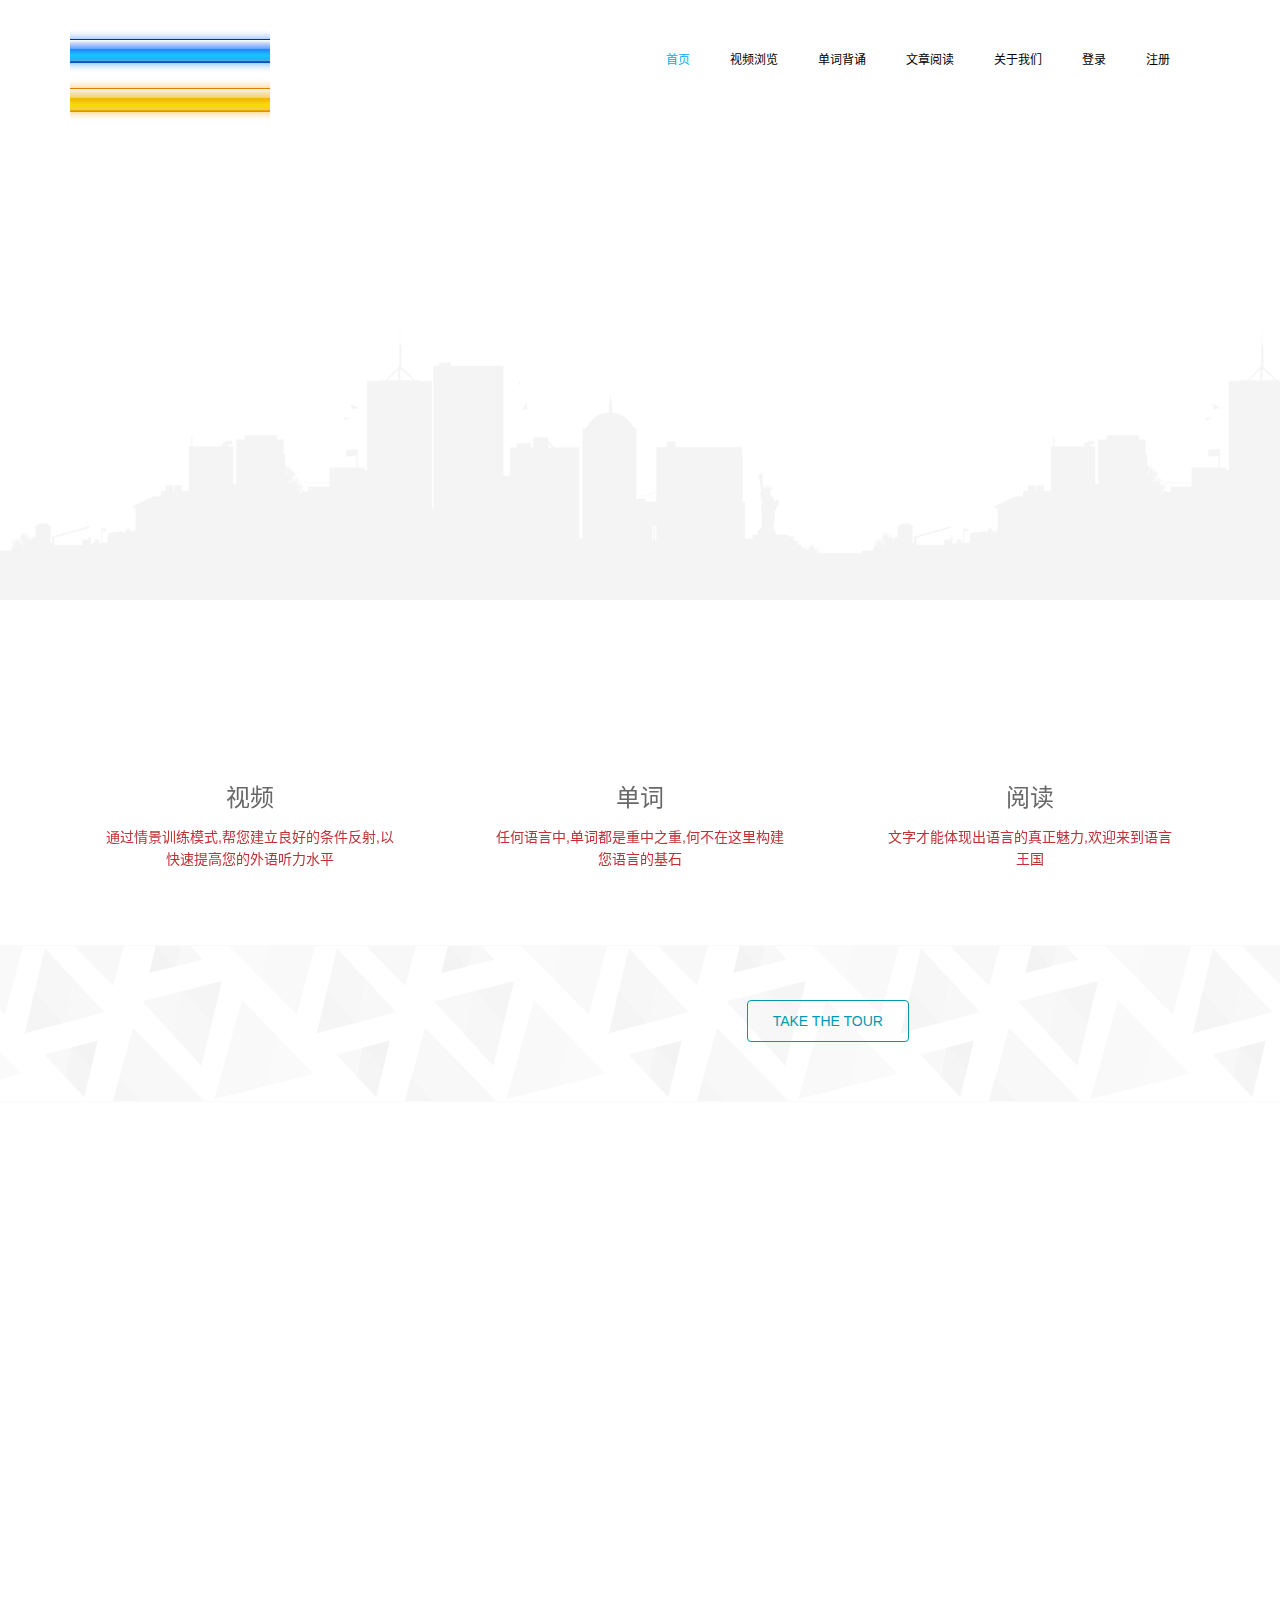
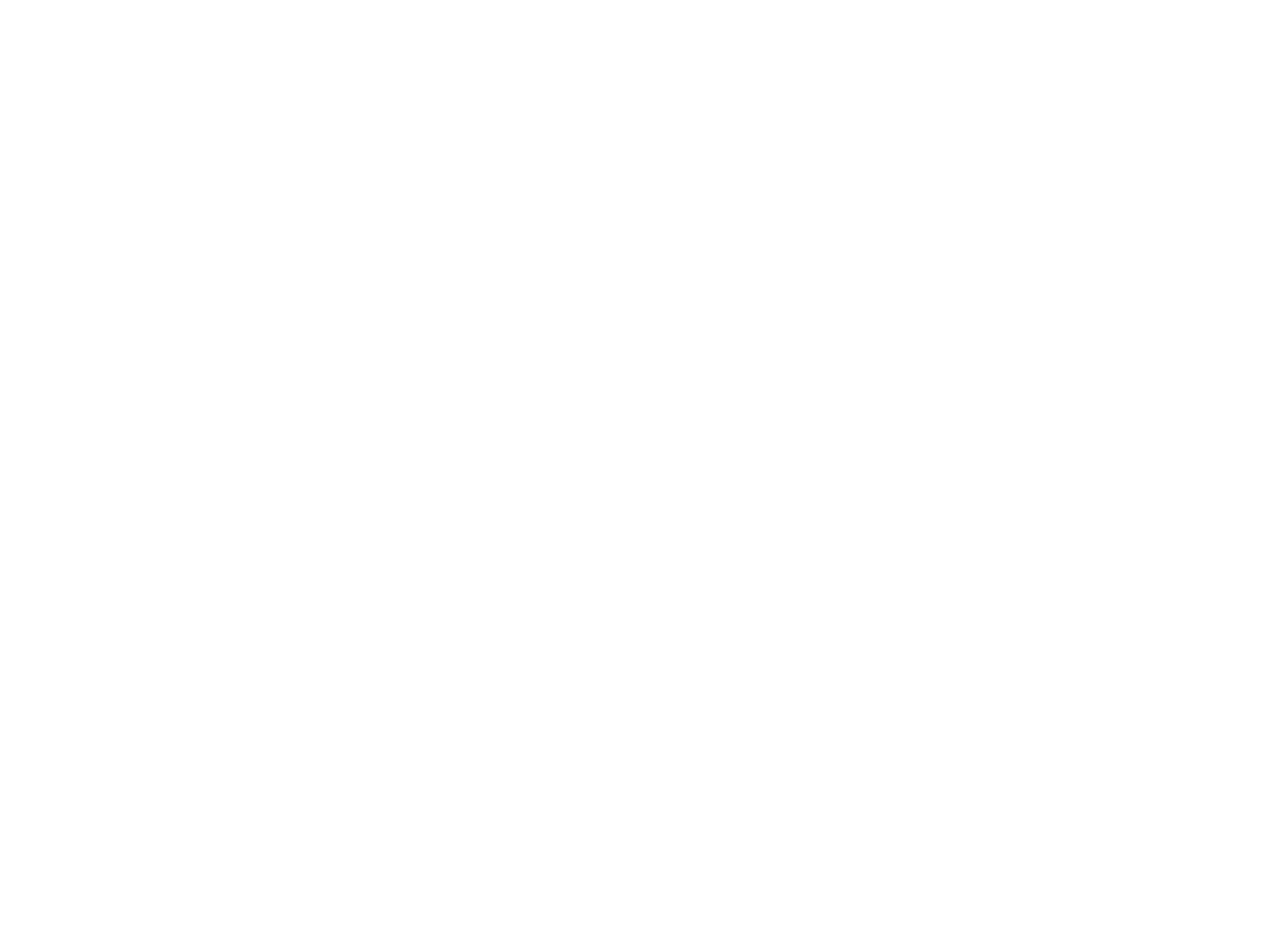
==== src/main/webapp/about.html @ 20916e08 "the first commit" ====
<!DOCTYPE html>
<html lang="zh-CN">

<!--  head start -->
<head>
    <meta http-equiv="content-type" content="text/html" charset="utf-8">
    <meta name="viewport" content="width=device-width, initial-scale=1.0">
    <meta name="description" content="">
    <meta name="author" content="">
    <title>关于我们</title>
    <link href="static/css/bootstrap/bootstrap.min.css" rel="stylesheet">
    <link href="static/css/font-awesome/font-awesome.min.css" rel="stylesheet">
    <link href="static/css/theme.css" rel="stylesheet">
    <link href="static/css/responsive.css" rel="stylesheet">
    <!--[if lt IE 9]>
    <script src="static/js/html5shiv/html5shiv.min.js"></script>
    <script src="static/js/respond/respond.min.js"></script>
    <![endif]-->
    <link rel="shortcut icon" href="static/img/ico/favicon.ico">
    <link rel="apple-touch-icon-precomposed" sizes="144x144" href="static/img/ico/apple-touch-icon-144-precomposed.png">
    <link rel="apple-touch-icon-precomposed" sizes="114x114" href="static/img/ico/apple-touch-icon-114-precomposed.png">
    <link rel="apple-touch-icon-precomposed" sizes="72x72" href="static/img/ico/apple-touch-icon-72-precomposed.png">
    <link rel="apple-touch-icon-precomposed" href="static/img/ico/apple-touch-icon-57-precomposed.png">
</head>
<!--  head end -->

<body>
    <!-- 导航栏 start -->
    <header id="header">
        <div class="navbar navbar-inverse" role="banner">
            <div class="container">
                <div class="navbar-header">
                    <button type="button" class="navbar-toggle" data-toggle="collapse" data-target=".navbar-collapse">
                        <span class="sr-only">英语学习</span>
                        <span class="icon-bar"></span>
                        <span class="icon-bar"></span>
                        <span class="icon-bar"></span>
                    </button>
                    <a class="navbar-brand" href="./index.html">
                        <h1><img src="static/img/logo.png" alt="logo"></h1>
                    </a>
                </div>
                <div class="collapse navbar-collapse">
                    <ul class="nav navbar-nav navbar-right">
                        <li class="dropdown"><a href="index.html">首页</a></li>
                        <li class="dropdown"><a href="video.html">视频浏览</a></li>
                        <li class="dropdown"><a href="word.html">单词背诵</a></li>
                        <li class="dropdown"><a href="articleList.html">文章阅读</a></li>
                        <li class="active"><a href="about.html">关于我们</a></li>
                    </ul>
                </div>
            </div>
        </div>
    </header>
    <!-- 导航栏 end -->

    <h1>about us</h1>

    <!-- footer start -->
    <footer id="footer">
        <div class="container">
            <div class="row">
                <div class="col-sm-12">
                    <div class="copyright-text text-center">
                        <p>&copy; 嘤嘤嘤 2020. All Rights Reserved.</p>
                        <p>Designed by <a target="_blank" href="http://www.baidu.com">嘤嘤嘤</a></p>
                    </div>
                </div>
            </div>
        </div>
    </footer>
    <!-- footer end -->

</body>
<script type="text/javascript" src="static/js/jquery/jquery-3.4.1.min.js"></script>
<script type="text/javascript" src="static/js/bootstrap/bootstrap.min.js"></script>
<script type="text/javascript" src="static/js/jquery/jquery.md5.js"></script>
<script type="text/javascript" src="static/js/user.js"></script>
<script type="text/javascript" src="static/js/main.js"></script>
</html>
---- src/main/webapp/static/css/theme.css ----
/*
  Theme Name: Triangle
  Description: Creative Site Template
  Version: 1.1
  */

  body {
    background: #fff;
/*    font-family: 'Lato', sans-serif;*/
    font-weight: 300;
    font-size: 14px;
    line-height: 22px;
    color: #000;
  }

  html {
    height: 100%;
  }

  a{
    color:#C03035;
  }

  a:hover {
    outline: none;
    text-decoration:none;
    color:#4fcccd;
  }

  a:focus {
    outline:none;
    outline-offset: 0;
  }

  a {
    -webkit-transition: 300ms;
    -moz-transition: 300ms;
    -o-transition: 300ms;
    transition: 300ms;
  }


  ul {
    list-style: none;
  }

  h1, h2, h3, h4, h5, h6 {
    font-family: 'Lato', sans-serif;
    font-weight: 300;
  }

  h1{
    color: #686868;
  }

  h2{
    font-size: 24px;
    color: #686868;
  }

  h3{
    font-size: 18px;
  }

  .overflow{
    overflow: hidden;
  }

  .uppercase{
    text-transform: uppercase;
  }

  .btn-common {
    font-size: 14px;
    color: #0099ae;
    border: 1px solid #0099ae;
    font-family: 'Open Sans', sans-serif;
    font-weight: 300;
    padding: 10px 25px;
  }

  #action .col-sm-5{
    position: absolute;

    top: 0;
    height: 100%;
    right: 0;
  }


  .btn-common:hover, 
  .btn-common:focus{
    outline: none;
    background: none;
    box-shadow: none;
    color: #01707f;
    border-color:#01707f;
  }

  .align-right{
    text-align: right;
  }

  .inline{
    display: inline-block;
  }

  .padding{
    padding: 65px 0;
  }

  .padding-bottom{
    padding-bottom: 65px;
  }

  .padding-top{
    padding-top: 90px;
  }

  .padding-right{
    padding-right: 80px;
  }

  .padding-left{
    padding-left: 80px;
  }

  .margin-bottom{
    margin-bottom: 35px;
  }

  .carousel-indicators.visible-xs {
    height: 20px;
    margin: 0;
    padding: 0;
    position: absolute;
    top: -35px;
    width: 100%;
    left: 0;
  }

  .carousel-indicators.visible-xs li {
    border-color: #D29948;
    border-width: 2px;
    height: 12px;
    margin: 0 5px 0 0;
    width: 12px;
  }

  .carousel-indicators.visible-xs li.active {
    background: rgba(210, 153, 72, 0.7);
  }


/*************************
*******Header******
**************************/


#header{
  margin-bottom: 0;
  padding: 30px 0 60px 0;
}

#header .navbar-inverse .container{
  position: relative;
}

.search{
  position: absolute;
  top: 20px;
  right: 0;
  z-index: 1;
}

.search i{
  color: #00aeef;
  cursor: pointer;
  position: absolute;
  right: 10px;
  top: 2px;
}

.field-toggle{
  position: relative;
  top: 30px;
  right: 15px;
  display: none;
  height: 50px;
}

.search-form{
  padding-left: 10px;
  height: 40px;
  font-size: 18px;
  color: #818285;
  font-weight: 300;
  outline: none;
  border: 1px solid #00aeef;
  margin-top: 20px;
  border-radius: 4px;
}

.social-icons ul li{
  padding: 0 10px;

}

.social-icons ul li:last-child{
  padding-right: 0;

}

.social-icons ul li a{
  font-size: 18px;
  color: #d3d3d3;
  padding: 0;
}

.social-icons ul li a:hover .fa-facebook {
  color:#0884d5;
}

.social-icons ul li a:hover .fa-twitter {
  color:#2AA7DC;
}

.social-icons ul li a:hover .fa-google-plus {
  color:#A22523;
}

.social-icons ul li a:hover .fa-dribbble {
  color:#E94989;
}

.social-icons ul li a:hover .fa-linkedin {
  color:#006DC0;
}

.social-icons ul li a:hover,
.social-icons ul li a:focus{  
  background: none;
}

#header .navbar {
  background: #fff;
  border: 0;
  margin-bottom: 0;
}

#header .navbar-toggle{
  margin-top: 20px;
}

#header .navbar-brand{
  padding: 0;
  margin-left: 0;
}

#header .navbar-brand h1{
  padding: 0;
  margin: 0;
}

#header .navbar-nav.navbar-right >li:last-child{
  margin-right: 20px;
}

#header .navbar-nav.navbar-right >li a {
  color: #000;
  font-size: 12px;
  padding: 20px;
  text-transform: uppercase;
  font-weight: 300;
}


#header .navbar-inverse .navbar-nav  li.active > a,  
#header .navbar-inverse .navbar-nav  li.active > a:focus, 
#header .navbar-nav.navbar-right li > a:hover,
.navbar-inverse .navbar-nav > .open > a {
  background-color: inherit;
  border: 0;
  color: #00aeef;
}

#header .navbar-inverse .navbar-nav  li a:hover{
  color: #00aeef;
}


/*  Dropdown menu*/

ul.sub-menu {
  display: none;
  list-style: none;
  padding: 0;
  margin: 0;
}

#header .navbar-nav li ul.sub-menu li a{
  color: #818285;
  padding: 5px 0;
  font-size: 13px;
  display: block;
  text-transform: capitalize;
}

#header .navbar-nav li ul.sub-menu li .active{
  background: #00aeef;
  color: #fff;
  position: relative;
}

#header .navbar-nav li ul.sub-menu li .active i{
  position: absolute;
  font-size: 56px;
  top: -13px;
  color: #0884d5;
}

#header .navbar-nav li ul.sub-menu li .active .fa-angle-right{
  left: -3px;
}

#header .navbar-nav li ul.sub-menu li .active .fa-angle-left{
  right: -3px;
}

#header .navbar-nav li ul.sub-menu li a:hover,
#header .navbar-nav li ul.sub-menu li a:focus{
  background: #00aeef;
  color: #fff;
}

.fa-angle-down{
  padding-left: 5px; 
}

.scaleIn {
  -webkit-animation-name: scaleIn;
  animation-name: scaleIn;
}

@-webkit-keyframes scaleIn {
  0% {
    opacity: 0;
    -webkit-transform: scale(0);
    transform: scale(0);
  }

  100% {
    opacity: 1;
    -webkit-transform: scale(1);
    transform: scale(1);
  }
}

@keyframes scaleIn {
  0% {
    opacity: 0;
    -webkit-transform: scale(0);
    -ms-transform: scale(0);
    transform: scale(0);
  }

  100% {
    opacity: 1;
    -webkit-transform: scale(1);
    -ms-transform: scale(1);
    transform: scale(1);
  }
}


/*************************
*******Footer******
**************************/

#footer {
  padding-bottom: 10px;
  background-image: url(../img/home/footer.png);
  background-repeat: repeat-x;
  background-position: bottom;
  background-size: contain;
}

#footer h1{
  margin-bottom: 65px;
  margin-top: 36px;
}

#footer .bottom-separator {
  margin-bottom: 60px;
}

#message {
  height: 110px;
  resize: none;
}

.bottom > h2 {
  margin-top: 0;
  margin-bottom: 26px;
}

.bottom .media-body h3 {
  margin-top: 0;
  padding-left: 25px;
}

.bottom .media-body h3 a{
  color: #ea2c00;
}

.testimonial .media{
  margin-top: 0;
  margin-bottom: 25px;
}

.testimonial .media>.pull-left{
  margin-right: 25px;
}

.testimonial .media>.pull-left img{
  margin-top: 6px;
}

.testimonial .media .media-body blockquote{
  padding-left: 25px;
  padding-right: 30px;
  position: relative;
  border-left: 0;
  margin-bottom: 0;
}

.testimonial .media .media-body blockquote:before{
  position: absolute;
  left: 5px;
  top: 8px;
  content: '"';
  font-size: 40px;
  color: #ea2c00;
  font-family: 'Noto Sans', sans-serif;
  transform:rotate(180deg);
  -ms-transform:rotate(180deg); /* IE 9 */
  -webkit-transform: rotate(180deg); /* Opera, Chrome, and Safari */
  line-height: 0;
}

.testimonial .media .media-body blockquote:after{
  position: absolute;
  right: 30px;
  bottom: 14px;
  content: '"';
  font-size: 40px;
  color: #ea2c00;
  font-family: 'Noto Sans', sans-serif;
  line-height: 0;
}

.contact-info.bottom {
  padding-left: 25px;
}

.bottom > address {
  line-height: 22px;
  margin-bottom: 40px;
}

.form-control {
  border: 1px solid #eaeaea;
  font-weight: 300;
  outline: none;
  box-shadow: none;
  height: 40px;
}

.form-control:hover, 
.form-control:focus{
  border-color: #4fcccd;
  outline: none;
  box-shadow: none;
}

.btn-submit {
  width: 100%;
  background-color: #4fcccd;
  color: #fff;
  font-size: 14px;
  font-weight: 300;
  letter-spacing: 5px;
  text-transform: uppercase;
  border-radius: 3px;
  margin-top: 5px;
  border-bottom: 3px solid #2f9697;
  box-shadow: none;
  padding: 10px;
}

.btn-submit:hover, 
.btn-submit:focus{
  color: #fff;
  outline: none;
  box-shadow: none;
  opacity: .8;
}

.copyright-text{
  margin-top: 70px;
  color: #1c0eff;
  font-size: 16px;  
  padding-bottom: 15px;
}

.copyright-text a {
  color: #3e848a
}

.copyright-text p {
  margin-bottom: 0;
}

/*************************
*******Home Page******
**************************/
#home-slider {
  background: url(../img/home/slider-bg.png) 0 100% repeat-x;
  position: relative;
}

#home-slider .main-slider {
  position: relative;
  height: 450px;
}

#home-slider .slide-text{
  position: absolute;
  top: 50px;
  left: 0;
  width: 450px;
}

.animate-in .slide-text {
  -webkit-animation: fadeInLeftBig 700ms cubic-bezier(0.190,1.000,0.220,1.000) 200ms both;
  animation: fadeInLeftBig 700ms cubic-bezier(0.190,1.000,0.220,1.000) 200ms both;
}

#home-slider .slider-hill {
  position: absolute;
  right: 0;
  bottom: 0;
}

.animate-in .slider-hill {
  -webkit-animation: bounceInDown 1000ms ease-in-out 200ms both;
  animation: bounceInDown 1000ms ease-in-out 200ms both;
}

#home-slider .slider-house {
  position: absolute;
  right: 110px;
  bottom: -30px;
}

.animate-in .slider-house {
  -webkit-animation: bounceInDown 500ms ease-in-out 800ms both;
  animation: bounceInDown 500ms ease-in-out 800ms both;
}

#home-slider .slider-sun {
  position: absolute;
  right: 365px;
  bottom: 100px;
}

.animate-in .slider-sun {
  -webkit-animation: scaleIn 500ms ease-in-out 1200ms both;
  animation: scaleIn 500ms ease-in-out 1200ms both;
}

#home-slider .slider-birds1 {
  position: absolute;
  right: 470px;
  bottom: 75px;
}

.animate-in .slider-birds1 {
  -webkit-animation: fadeInLeft 500ms ease-in-out 1200ms both;
  animation: fadeInLeft 500ms ease-in-out 1200ms both;
}

#home-slider .slider-birds2 {
  position: absolute;
  right: 40px;
  bottom: 150px;
}

.animate-in .slider-birds2 {
  -webkit-animation: fadeInRight 500ms ease-in-out 1200ms both;
  animation: fadeInRight 500ms ease-in-out 1200ms both;
}


#home-slider h1{
  margin-top: 100px;
  margin-bottom: 25px;
}

#home-slider .btn-common {
  margin-top: 20px;
}

#home-slider .preloader {
  position: absolute;
  left: 0;
  top: 0;
  bottom: -30px;
  right: 0;
  background: #fafafa;
  text-align: center;
}

#home-slider .preloader > i {
  font-size: 48px;
  height: 48px;
  line-height: 48px;
  color: #00aeef;
  position: absolute;
  left: 50%;
  margin-left: -24px;
  top: 50%;
  margin-top: -24px;
}

#action {
  background-image: url(../img/home/tour-bg.png);
  background-color: #fbfafa;
  background-repeat: repeat-x;
  height: 157px;
  background-position: center;
  display: table;
  position: static;
  width: 100%;
}

.vertical-center{
  display: table-cell;
  vertical-align: middle;
  width: 100%;
  position: static;
}


.single-service{
  overflow: hidden;
  display: block;
}

.single-service img {
  margin-bottom: 35px;
}

.single-service .fold {
  margin-bottom: 35px;
}

.single-service h2 {
  margin-top: 0;
  margin-bottom: 15px;
}

.single-service p {
  padding: 0 48px;
}

.action h1{
  margin-top: 0;
}

.action p{
  font-size: 18px;
  margin-bottom: 0;
  font-weight: 300;
}

.action .btn-common{
  margin-top: 55px;
  float: left;
}

.title {
  color: #404040;
  font-weight: 300;
}

.single-features {
  overflow: hidden;
  padding-top: 65px;
  padding-bottom: 40px;
}

.single-features .col-sm-6 {
  margin-top: 50px;
}

.single-features:last-child {
  padding-bottom: 95px;
  padding-top: 0;
}

.single-features h2{
  margin-bottom: 15px;
}

#clients{
  padding-bottom: 45px;
}

.clients {
  margin-bottom: 45px;
}

.clients img {
  display: inline-block;
}

.clients-logo {
  overflow: hidden;
  margin-bottom: 10px;
}



/*************************
*******About Us Page******
**************************/

#action , 
#page-breadcrumb{
  position: relative;
}

#page-breadcrumb {
  background-image: url(../img/home/tour-bg.png);
  background-color: #fbfafa;
  background-repeat: repeat-x;
  height: 130px;
  background-position: center;
  display: table;
  position: static;
  width: 100%;
}

#team {
  padding: 85px 0;
}

#team-carousel {
  margin-top: 80px;
}

#company-information .padding-top{
  padding-top: 172px;
  
}

.single-service img {
  height: 85px;
}

.tour-button {
  background-image: url(../img/home/tour-icon2.png);
  height: 100%;
  background-repeat: no-repeat;
  position: absolute;
  width: 100%;
  left: 0;
  background-position: 151px 4px;
}

.about-image {
  padding:90px 90px 0;
}

.team-single {
  position: relative;
}

.person-thumb {
  position: relative;
}

.person-thumb img {
}


.social-profile {
  background: none repeat scroll 0 0 rgba(137, 97, 46, 0.8);
  display: none;
  position: absolute;
  text-align: center;
  top: 0;
    -webkit-transition: all 0.9s ease;
  -moz-transition: all 0.9s ease;
  -ms-transition: all 0.9s ease;
  -o-transition: all 0.9s ease;
  transition: all 0.9s ease 0s;
  width: 100%;
  height: 100%;
}

.team-single:hover .social-profile{
  background:rgba(112, 35, 64, 0.9);
  display: block;
  -webkit-animation: fadeInUp 400ms;
  animation: fadeInUp 400ms;
  -webkit-transition: all 0.9s ease;
  -moz-transition: all 0.9s ease;
  -ms-transition: all 0.9s ease;
  -o-transition: all 0.9s ease;
  transition: all 0.9s ease;
}

.social-profile .nav-pills {
  display: inline-block;
  margin-top: -26px;
  padding: 0;
  position: relative;
  top: 50%;
}

.social-profile .nav-pills li {
  display: inline-block;
  margin: 0 5px;
}

.social-profile .nav-pills li a {
  color: #fff;
  border: 1px solid #fff;
  width: 40px;
  height: 40px;
  line-height: 40px;
  text-align: center;
  padding: 0;
  border-radius: 40px;
  -webkit-transition: all 0.9s ease;
  transition: all 0.9s ease;
}

.social-profile .nav-pills li a:hover {
  color: #702340;
  border-color: #702340;
}

.person-info h2 {
  font-weight: 300;
  margin-bottom: 5px;
}

.person-info h3 {
  font-size: 16px;
  color: #686868;
  font-weight: 300;
  margin-top: 0;
  margin-bottom: 0;
}

.team-carousel-control {
  position: absolute;
  top: 36%;
  width: 13px;
  height: 16px;
  text-indent: -9999999px;
  -webkit-transition: all 0.9s ease;
  -moz-transition: all 0.9s ease;
  -ms-transition: all 0.9s ease;
  -o-transition: all 0.9s ease;
  transition: all 0.9s ease;
}

.right.team-carousel-control {
  right: -50px;
  background-image: url(../img/home/right.png);
}

.left.team-carousel-control {
  left: -50px;
  background-image: url(../img/home/left.png);
}

.team-carousel-control:hover{
  background-position: 0 -18px;
  -webkit-transition: all 0.5s ease;
  -moz-transition: all 0.5s ease;
  -ms-transition: all 0.5s ease;  
  -o-transition: all 0.5s ease;
  transition: all 0.5s ease;
}

.count h1{
  font-size: 60px;
  color: #00aeef;
}

.count h3{
  font-size: 16px;
}

.progress .progress-bar.six-sec-ease-in-out {
  -webkit-transition: width 1s ease-in-out;
  -moz-transition: width 1s ease-in-out;
  -ms-transition: width 1s ease-in-out;
  -o-transition: width 1s ease-in-out;
  transition:  width 1s ease-in-out;
}

.top-zero{
  margin-top: 0;
}

h3.top-zero{
  font-size: 20px;
}

#company-information .about-us h2{
  margin-bottom: 45px;
}

.single-skill h3{
  font-size: 16px;
}

.progress{
  height: 30px;
  box-shadow: none;
  -webkit-box-shadow: none;
}

.progress-bar{
  line-height: 30px;
  box-shadow: none;
  -webkit-box-shadow: none;
}

.progress-bar.progress-bar-primary{
  background: #00aeef;
}



/*************************
*******Service Page******
**************************/
#recent-projects{
  padding: 85px 0;
}

.recent-projects .team-single{
  height: 355px;
}

.recent-projects p.padding-bottom{
  padding-bottom: 50px;
}

.choose{
  padding-top: 30px;
}

#company-information.choose .padding-top{
  padding-top: 50px;
}

#company-information h2{
  margin-bottom: 25px;
  margin-top: 0;
}

ul.elements{
  list-style: none;
  margin: 0;
  padding: 0;
}

ul.elements li{
  margin: 6px 0;
}

ul.elements li > i{
  color:#C03035;
  display: inline-block;
  margin-right: 10px;
}

#company-information h1.margin-bottom{
  margin-bottom: 26px;
}

/*************************
*******Portfolio Default**
**************************/

.portfolio-single {
  position: relative;
}

.portfolio-thumb {
  position: relative;
}

.portfolio-thumb img {
  width: 100%;
}


.portfolio-single:hover .portfolio-view{
  display: block;
  -webkit-animation: fadeInUp 400ms;
  animation: fadeInUp 400ms;
}

#portfolio .row{
  margin-left: -10px;
  margin-right: -10px;
}

.portfolio-view {
  display: none;
  position: absolute;
  top: 0;
  height: 100%;
  background:rgba(112, 35, 64, 0.9);
  width: 100%;
  text-align: center;
}

.portfolio-view .nav-pills {
  padding: 0;
  display: inline-block;
  margin-top: -26px;
  top: 50%;
  position: relative;
}

.portfolio-view .nav-pills li {
  display: inline-block;
  margin: 0 5px;
}

.portfolio-view .nav-pills li a {
  color: #fff;
  border: 1px solid #fff;
  width: 40px;
  height: 40px;
  line-height: 38px;
  text-align: center;
  padding: 0;
  border-radius: 40px;
  -webkit-animation: scaleIn 400ms linear 100ms both;
  animation: scaleIn 400ms linear 100ms both;
  -webkit-transition: all 0.9s ease;
  transition: all 0.9s ease;
}

.portfolio-view .nav-pills li a:hover {
  color: #702340;
  border-color: #702340;
  -webkit-transition: all 0.9s ease;
  transition: all 0.9s ease;
}

.portfolio-info {
  overflow: hidden;
  margin-bottom: 30px;
}

.portfolio-info h2 {
  font-size: 18px;
  margin: 15px 0 0;
}

.portfolio-filter {
  margin: 80px 0;
  padding: 0;
}

.portfolio-filter li {
  display: inline-block;
  position: relative;
}

.portfolio-filter li a {
  border-radius: 0;
  color: #686868;
  font-size: 18px;
  font-weight: 300;
  padding: 0 25px;
  text-transform: capitalize;
  border: none;
}

.portfolio-filter li .active{
  background: transparent;
  box-shadow: none;
  -webkit-box-shadow: none;
}

.portfolio-filter li a:hover, 
.portfolio-filter li a:focus,
.portfolio-filter li a.active {
  background: transparent;
  box-shadow: none;
  -webkit-box-shadow: none;
}

.portfolio-filter li a.active:before{
  position: absolute;

  content: "";
  left: 0;
  width: 13px;
  height: 16px;
  background: url(../img/home/icon.png);
  top: 5px;
}

.portfolio-pagination{
  text-align: center;
  
  padding-top: 40px;
  padding-bottom: 90px;
}

.pagination li{
  display: inline-block;
  margin: 0 10px;
}

.pagination li a{
  color: #000;
  padding: 5px 10px;
  border-radius: 5px;
  border: 1px solid #fff;
}

.pagination li:first-child a{
  text-indent: -999999999px;
  background: url(../img/home/left-1.png) no-repeat center top 10px;
  width: 32px;
  height: 36px;
  border: none;
  -webkit-transition: 300ms;
  -moz-transition: 300ms;
  -o-transition: 300ms;
  transition: 300ms;
}

.pagination li:first-child a:hover{
  background: url(../img/home/left-1.png) no-repeat center top -37px;
  -webkit-transition: 300ms;
  -moz-transition: 300ms;
  -o-transition: 300ms;
  transition: 300ms;
}

.pagination li:last-child a{
  text-indent: -999999999px;
  background: url(../img/home/right-1.png) no-repeat center top 10px;
  width: 32px;
  height: 36px;
  border: none;
  -webkit-transition: 300ms;
  -moz-transition: 300ms;
  -o-transition: 300ms;
  transition: 300ms;
}

.pagination li:last-child a:hover{
  background: url(../img/home/right-1.png) no-repeat center top -37px;
  -webkit-transition: 300ms;
  -moz-transition: 300ms;
  -o-transition: 300ms;
  transition: 300ms;
}

.pagination li a:hover,
.pagination .active a, 
.pagination a:active, 
.pagination .active a:hover,
.pagination .active a:focus, 
.pagination a:focus {
  background: transparent;
  border-color: #C03035;
  color: #C03035;
}


/*****************************
Portfolio with right sidebar
*****************************/

.sidebar h3 {
  color: #404040;
  margin-top: 0;
  border-bottom: 3px solid #ececec;
  margin-bottom: 6px;
  padding-bottom: 8px;
}

.sidebar-item{
  margin-bottom: 48px;
}

.categories .navbar-stacked li {
  border-bottom: 1px solid #ececec;
}

.categories .navbar-stacked li:last-child {
  border-bottom: 0 solid #ececec;
}

.categories .navbar-stacked li a {
  font-size: 16px;
  color: #6a6a6a;
  padding: 8px 0;
}

.categories .navbar-stacked li a:hover{
  background: none;
  margin-left: 20px;
  color: #0099AE;
  opacity: 1;
}

.categories .navbar-stacked li.active a{
  color: #0099AE;
  padding-left: 20px;
}

.categories .navbar-stacked li.active a:before{
  position: absolute;
  content: "";
  border-color: transparent transparent transparent #0099AE;
  border-width: 8px;
  border-style: solid;
  left: 0;
  top: 13px;
  margin-top: 0;
  z-index: 0;
  transition: all 0.3s ease 0s;
  -moz-transition: all 0.3s ease 0s;
  -webkit-transition: all 0.3s ease 0s;
  -o-transition: all 0.3s ease 0s;
}

.categories .navbar-stacked li.active a:after {
  position: absolute;
  content: "";
  border-color: transparent transparent transparent #fff;
  border-width: 6px;
  border-style: solid;
  left: 0;
  top: 15px;
  margin-top: 0;
  z-index: 1;
  transition: all 0.3s ease 0s;
  -moz-transition: all 0.3s ease 0s;
  -webkit-transition: all 0.3s ease 0s;
  -o-transition: all 0.3s ease 0s;
}

.sidebar-item .media{
  border-bottom: 1px solid #ececec;
  padding-bottom: 10px;
  padding-top: 21px;
  margin-top: 0;
  transition: all 0.3s ease 0s;
  -moz-transition: all 0.3s ease 0s;
  -webkit-transition: all 0.3s ease 0s;
  -o-transition: all 0.3s ease 0s;    
}

.sidebar-item .media:last-child{
  border-bottom: 0 solid #ececec;
  padding-bottom: 0; 
}

.sidebar-item .media:hover{
  border-left: 2px solid #0099AE;
  padding-left: 5px;
  transition: all 0.3s ease 0s;
  -moz-transition: all 0.3s ease 0s;
  -webkit-transition: all 0.3s ease 0s;
  -o-transition: all 0.3s ease 0s;
}

.sidebar-item .media:hover.media .media-body h4 a{
  color: #0099AE;
  transition: all 0.3s ease 0s;
  -moz-transition: all 0.3s ease 0s;
  -webkit-transition: all 0.3s ease 0s;
  -o-transition: all 0.3s ease 0s;
}

.sidebar-item .media .media-body h4 {
  margin-top: 0;
  margin-bottom: 8px;
}

.sidebar-item .media .media-body h4 a{
  color: #7d7d7d;
  font-size: 16px;
}

.sidebar-item .media .media-body p {
  color: #b4b4b4;
  font-size: 12px;
}

.tag-cloud .nav-pills{
  margin-top: 16px;
}

.tag-cloud .nav-pills li{
  margin: 6px 4px 0 0;
}

.tag-cloud .nav-pills li a{
  font-size: 14px;
  font-weight: 300;
  padding: 5px 15px;
  background: #bbbbbb;
  color: #fff;
  border-radius: 3px;
}

.tag-cloud .nav-pills li a:hover{
  background: #0099AE;
}

.popular ul.gallery {
  padding: 0;
  list-style: none;
  margin: 10px -8px;
}

.popular ul.gallery li {
  display: block;
  width: 33.33%;
  float: left;
  padding: 8px;
}

.popular ul.gallery li a {
  display: block;
}

.popular ul.gallery li a img {
  width: 100%;
  transition: border-radius 300ms ease-in;
  -webkit-transition: border-radius 300ms ease-in;
}

.popular ul.gallery li a img:hover {
  border-radius: 60px;
}


/* Start: Recommended Isotope styles */

/**** Isotope Filtering ****/
.isotope-item {
  z-index: 2;
}

.isotope-hidden.isotope-item {
  pointer-events: none;
  z-index: 1;
}

/**** Isotope CSS3 transitions ****/

.isotope,
.isotope .isotope-item {
  -webkit-transition-duration: 0.8s;
  -moz-transition-duration: 0.8s;
  -ms-transition-duration: 0.8s;
  -o-transition-duration: 0.8s;
  transition-duration: 0.8s;
}

.isotope {
  -webkit-transition-property: height, width;
  -moz-transition-property: height, width;
  -ms-transition-property: height, width;
  -o-transition-property: height, width;
  transition-property: height, width;
}

.isotope .isotope-item {
  -webkit-transition-property: -webkit-transform, opacity;
  -moz-transition-property: -moz-transform, opacity;
  -ms-transition-property: -ms-transform, opacity;
  -o-transition-property: -o-transform, opacity;
  transition-property: transform, opacity;
}

/**** disabling Isotope CSS3 transitions ****/
.isotope.no-transition,
.isotope.no-transition .isotope-item,
.isotope .isotope-item.no-transition {
  -webkit-transition-duration: 0s;
  -moz-transition-duration: 0s;
  -ms-transition-duration: 0s;
  -o-transition-duration: 0s;
  transition-duration: 0s;
}




/*****************************
Portfolio Details
*****************************/

#portfolio-information.padding-top{
  padding-top: 100px;
}

.project-name h2{
  margin-top: 0;
  margin-bottom: 15px;
}

#related-work .title{
  margin-bottom: 55px;
  margin-top: 10px;
}

.navbar-default {
  background: none;
  padding: 0;
}

.navbar-default li a{
  font-size: 12px;
  padding: 0 15px 0 0;
}

.navbar-default li a i{
  padding-right: 8px;
}

.navbar-default li a:hover{
  color: #0884d5;
  background: none;
}

.skills .navbar-default,
.client .navbar-default{
  margin-left: 35px;
  
}

.live-preview .btn-common{
  margin-top: 21px;
  padding: 13px 45px;
}


/*****************************
Blog Default
*****************************/

.single-blog.timeline {
  background: #FFFFFF;
  border: 1px solid #EEEEEE;
  border-bottom: 0;
  position: relative;
  padding-bottom: 0;
}

.timeline .post-content {
  padding: 20px 20px 0;
}

.post-thumb{
  margin: -1px -1px 0;
  position: relative;
  overflow: hidden;
}

.timeline .post-thumb img {
  width: 100%;
}

.post-thumb iframe{
  width: 100%;
  min-height: 270px;
  border: 0;
}

.post-overlay{
  position: absolute;
  top: 50%;
  display: none;
  width: 94px;
  height: 140px;
  margin-top: -70px;
  overflow: hidden;
}

.post-overlay span{
  position: absolute;
  left: 50%;
  bottom: 0; 
  margin-left: -60px;
  -webkit-animation: fadeInUp 400ms;
  animation: fadeInUp 400ms;
  z-index: 9;
}


.post-overlay span:before{
  position: absolute;
  bottom: 0;
  border-style: solid;
  border-width: 60px;
  content: "";
  border-color: transparent transparent #0884d5 transparent;
  z-index: -1;
  cursor: initial;
}

.post-overlay span a{
  font-size: 30px;
  color: #fff;
  background: transparent;
  padding: 0; 
  margin-left: 50px;
}

.single-blog:hover .post-overlay{
  display: block;
  -webkit-animation: fadeIn 300ms;
  animation: fadeIn 300ms;
}

.timeline-divider{
  position: relative;
  padding-top: 50px;
}

.timeline-divider:before{
  position: absolute;
  top: 0;
  content: "";
  border-left-style: solid;
  border-left-width: 1px;
  height: 100%;
  border-left-color: #0099AE;
  left: 50%;
  margin-left: -2px;
}

.timeline-blog .col-sm-6.padding-top{
  padding-top: 70px;
}

.post-content{
  padding: 20px 0;
}

.timeline-date .btn-common{
  font-size: 18px;
  color: #4a4a4a;
  font-weight: 300;
  border-radius: 0;
  padding: 17px 40px;
}

.arrow-right{
  position: relative;
}

.arrow-right:after{
  position: absolute;
  right: 1px;
  content: "";
  top: 15px;
  background: url(../img/home/left-big.png);
  width: 43px;
  height: 54px;
}

.arrow-left{
  position: relative;
}

.arrow-left:before{
  position: absolute;
  left: -2px;
  content: "";
  top: 86px;
  background: url(../img/home/right-big.png);
  width: 43px;
  height: 54px;
}

.post-title {
  margin-top: 0;
}

.post-title a,
.comments-number a{
  color: #686868;
}

.post-content .post-author{
  margin-top: 0;
  
}

.post-content  .post-author a{
  font-weight: 300;
  font-size: 14px;
  color: #0099AE;
}

a.read-more{
  color: #0099AE;
  font-weight: 300;
}

a.read-more:hover{
  color: #01707F
}

.post-bottom{
  border-top: 1px solid #eeeeee;
  margin: 20px -20px 0;
  padding: 20px 20px 0;
}


/*****************************
Blog with right sidebar
*****************************/

.single-blog{
  padding-bottom: 30px;
}

.single-blog .post-bottom{
  border-bottom: 1px solid #eeeeee;
  padding-top: 10px;
  padding-bottom: 10px;
}

.single-blog .post-overlay span{
  left: 0;
  top: 0;
  margin-left: 0;
  width: 94px;
  height: 140px;
  background: url(../img/home/blog-arrow.png);
  -webkit-animation: fadeInLeft 400ms;
  animation: fadeInLeft 400ms;
}

.single-blog .post-overlay span a{
  margin-left: 8px;
  font-weight: 700;
  font-size: 36px;
  line-height: 18px;
  position: absolute;
  top: 50px;
}

.single-blog .post-overlay span a small{
  font-size: 16px;
  font-weight: 300;
  margin-left: 5px;
}

.single-blog .post-overlay span:before{
  border-color: transparent;
  border-width: 0;
}

.post-nav{
  margin:0;
  padding: 0;
}

.post-nav li a{
  color: #0099AE;
  padding: 0;
  text-align: left;
}

.post-nav li a i{
  color: #0099AE;
  margin-right: 8px;
}

.post-nav li a:hover{
  background: none;
}

.blog-padding-right{
  padding-right:35px;
}

.blog-pagination {
  text-align: center;
  padding-top: 10px;
  padding-bottom: 55px;
}

/*****************************
Blog with right sidebar
*****************************/

.masonery_area .single-blog{}
.masonery_area .single-blog .post-thumb{
  height: auto;
}

.masonery_area .single-blog .post-title{
  margin-top: 5px;
}

.masonery_area .single-blog .post-title a{
  font-size: 20px;
}

.masonery_area .single-blog .post-thumb img{
  height:auto;
}

.masonery_area .single-blog .post-bottom{
  border-top:0;
  padding-top:0;
  margin-top:15px;
}

/* Audio CSS */

.audiojs{
  background:#C03035;
  height: 45px;
  width: 100%;
}

.audiojs .scrubber{
  background: #fff;  
  height: 8px;
  border-top: 0;
  width: 170px;
  margin-top: 19px;
  margin-left: 12px;
  border-radius: 10px;
}

.audiojs .play-pause{
  background: #a92b2f;
  width: 68px;
  height: 45px;
  padding: 10px 0 0 24px;
  border-right: 0;
}

.audiojs .time{
  display: none;
  
}

.audiojs .progress{
  background: #A92B2F;

  height: 8px;
  border-radius: 10px;
}

.audiojs .loaded{
  background:#fff;
  height: 8px;
  border-radius: 10px;
}


/*****************************
Blog Details
*****************************/

.navbar-nav.post-nav li{
  margin-right: 60px;
}

.single-blog.blog-details .post-content{
  padding-top: 30px;
}

.single-blog.blog-details .post-bottom{
  margin-top: 55px;
}

.blog-share{
  margin-top: 40px;
  background: #f5f5f5;
  display: inline-block;
  padding: 2px 0;
}

span.stMainServices,
span.stButton_gradient, 
.stButton .chicklets{
  height:24px !important;
}

.author-profile.padding{
  padding-top:50px;
}

.author-profile .col-sm-2 img{
  width: 100%;
  border-left: 3px solid #0099AE;
}

.author-profile h3{
  margin-top:0;
  color: #3a424c;
}

.author-profile p{
  color: #3a424c;
  font-weight: 400;
}

.author-profile span a{
  color: #C03035;
}

.response-area{
  border-bottom: 0;
}

.response-area h2{
  margin-top: 0;  
  margin-bottom: 0;
  border-bottom: 0;
  padding-bottom: 20px;
}

.post-comment{
  padding-left: 70px;
  padding-top: 36px;
  border-top: 1px solid #f1e8dd;
}

.post-comment .pull-left img{
  margin-right: 60px;
  border-left: 3px solid #0884d5;
}

.post-comment .media-body{
  padding-top: 6px;
  border-bottom: 0;
  padding-bottom: 50px;
}

.post-comment .media-body p{
  margin-top:10px;
}

.post-comment .media-body span i{
  color: #C03035;
  margin-right: 10px;
}

.post-comment .media-body span a{
  color: #C03035;
  font-weight: 700;
}

.post-comment .media-body .post-nav li a{
  font-weight: 300;
}

.parrent .media-list{
  margin-left: 190px;
}

.parrent .post-comment{
  padding-left: 0;
  margin-left: 70px;
}


/****************************
********* Contact Us*********
*****************************/
#map-section {
  margin-top: 50px;
  margin-bottom: 50px;
  position: relative;
}

#gmap {
  height: 350px;
}

.get-in-touch img {
  margin-top: 35px;
  margin-bottom: 32px;
}

.get-in-touch p {
  font-size: 18px;
  font-weight: 300;
}

#map-section .contact-info {
  position: absolute;
  background-color: #7c3651;
  right: 0;
  top: 0;
  width: 33%;
  height: 100%;
  padding:25px 50px;
  opacity: 0.9;
  color: #fff;
}

#map-section .contact-info h2, 
#map-section .contact-info a {
  color: #fff
}

#map-section address a:hover {
  color:#00AEEF
}

#contact-form #message{
  resize:none;
}

#contact-form .btn-submit {
  width: 28%;
  margin: 5px auto;
}

.corporate-info .corporate-address {
  background-image: url("../img/home/contact-bg.png");
  background-position: left top;
  background-repeat: no-repeat;
  overflow: hidden;
  padding-bottom: 50px;
}

.corporate-info .corporate-address address {
  background-image: url("../img/home/icon-map.png");
  background-position: left top;
  background-repeat: no-repeat;
  padding-left: 40px;
}


/****************************
****** Price-table CSS*******
*****************************/

.price-table {
  margin-top: 88px;
  margin-bottom: 96px;
}

.single-price ul {
  padding: 0;
  margin: 0;
  list-style: none;
}

.table-heading {
  background-color: transparent !important;
  color: #FFFFFF !important;
  overflow: hidden;
  padding: 0 !important;
  text-align: center;
}

.single-price.price-one .plan-name, 
.single-price.price-two .plan-name, 
.single-price.price-three .plan-name, 
.single-price.price-four .plan-name {   
  color: #fff;
  font-size: 20px;
  margin-bottom: 0;
  padding: 10px 0;
  text-transform: capitalize;
}

.single-price.price-one .plan-name {
  background-color: #0e76bc;
}

.single-price.price-two .plan-name {
  background-color: #ac2429;
}

.single-price.price-three .plan-name {
  background-color: #ed8d1b;
}

.single-price.price-four .plan-name {
  background-color: #6c825f;
}


.single-price .plan-price { 
  color: #fff;
  float: none;
  font-size: 14px;
  height: 110px;
  margin-bottom: 15px;
  overflow: hidden;
  position: relative;
  z-index: 5;
  padding-top: 15px;
}


.plan-price .dollar-sign {
  font-size: 18px;
}

.plan-price .price {
  font-size: 24px;
}

.plan-price .month {
  display: block;
  margin-top: -6px;
}

.price-one .plan-price:after, 
.price-two .plan-price:after, 
.price-three .plan-price:after, 
.price-four .plan-price:after  {  
  border-style: solid;
  border-width: 110px;
  content: "";
  height: 0;
  left:50%;
  position: absolute;
  top: 0;
  width: 0;
  z-index: -1;
  margin-left: -110px;
}

.price-one .plan-price:after {
  border-color: #0d6fb1 transparent transparent;
}

.price-two .plan-price:after {
  border-color: #ac2429 transparent transparent;
}

.price-three .plan-price:after {
  border-color: #e78817 transparent transparent;
}

.price-four .plan-price:after {
  border-color: #5f7452 transparent transparent;
}

.single-price ul li, 
.single-table ul li {
  padding: 12px 18px;
  background-color: #f7f7f7;
  margin-bottom: 5px;
  color: #696969;
}

.single-price ul li span, 
.single-table ul li span {
  float: right;
}

.price-one .btn-buynow, 
.price-two .btn-buynow, 
.price-three .btn-buynow, 
.price-four .btn-buynow   {  
  border-radius: 0;
  color: #fff;
  padding: 12px;
  font-weight: 300;
  letter-spacing: 3px;
  text-transform: uppercase;
  display: block;
}

.price-one .btn-buynow  {
  background-color: #0d6fb1;
}

.price-two .btn-buynow  {
  background-color: #ac2429;
}

.price-three .btn-buynow  {
  background-color: #e78817;
}

.price-four .btn-buynow  {
  background-color: #5f7452;
}

.price-one .btn-buynow:hover  {
  background-color: #0a5a90;
}

.price-two .btn-buynow:hover  {
  background-color: #821b1e;
}

.price-three .btn-buynow:hover  {
  background-color: #c57413;
}

.price-four .btn-buynow:hover  {
  background-color: #48583e;
}


.price-table2, .price-table3{
  margin-bottom:125px;
}

.price-table4 {
  margin-bottom: 150px
}

.table-one .table-header, 
.table-two .table-header, 
.table-three .table-header, 
.table-four .table-header {
  overflow: hidden;
  padding:20px;
  color: #fff;
}


.table-one .table-header {
  background-color:#0e76bc;
} 

.table-two .table-header {
  background-color:#c03035;
}

.table-three .table-header {
  background-color:#ed8d1b;
}

.table-four .table-header {
  background-color:#6c825f;
}

.single-table {
  position: relative;
  padding-top: 60px;
}

.table-one:before, 
.table-two:before, 
.table-three:before, 
.table-four:before {
  
  border-style: solid;
  border-width: 0 130px 60px;
  content: "";
  height: 0;
  left: 0;
  position: absolute;
  top: 0;
  width: 100%;
}

.table-one:before {
  border-color: transparent transparent #0d6fb1;
} 

.table-two:before {
  border-color: transparent transparent #ac2429;
}

.table-three:before {
  border-color: transparent transparent #e78817;
}

.table-four:before {
  border-color: transparent transparent #5f7452;
}

.table-header h2 {
  color: #fff;
  float: left;
  font-size: 24px;
  margin-top: 7px;
}

.table-header .plan-price {
  float: right;
  margin: 0;
  overflow: hidden;
  padding-top: 1px;
}

.single-table .btn-signup {
  display: block;
  text-align: center;
  position:relative;
  z-index:1;
}

.single-table ul {
  margin: 0;
  padding: 0;
}

.table-one .btn-signup:after, 
.table-two .btn-signup:after, 
.table-three .btn-signup:after, 
.table-four .btn-signup:after {
  content: "";
  position: absolute;  
  border-style: solid;
  border-width: 78px 130px 0;  
  height: 0;
  left: 0; 
  top: -1px;
  width: 100%;
  z-index: -1;
}

.table-one .btn-signup:after {
  border-color: #0d6fb1 transparent transparent;
}

.table-two .btn-signup:after {
  border-color: #ac2429 transparent transparent;
}

.table-three .btn-signup:after {
  border-color: #e78817 transparent transparent;
}

.table-four .btn-signup:after {
  border-color: #5f7452 transparent transparent;
}

.single-table .btn-signup a {
  color: #fff;
  display: inline-block;
  overflow: hidden;
  padding: 20px 0 0 0;
  text-transform: uppercase;
  letter-spacing: 3px;
}


.table-one .btn-signup:hover.btn-signup:after{
 border-color: #0b598d transparent transparent;
}


.table-two .btn-signup.btn-signup:hover:after {
  border-color: #831c20 transparent transparent;
}

.table-three .btn-signup.btn-signup:hover:after {
 border-color: #bd7014 transparent transparent;
}

.table-four .btn-signup.btn-signup:hover:after{
  border-color: #3d4b35 transparent transparent;
}


/*************************
********404 page CSS******
**************************/

#error-page {
  display: table;
  height: 100%;
  min-height: 100%;
  width: 100%;
  color: #686868;
  font-size: 18px;
  font-weight: 300;
  padding: 100px 0;
}

#error-page .container-fluid {
  overflow: hidden;
}

.error-page-inner {
  display: table-cell;
  vertical-align: middle;
}

.bg-404 {
  background-image: url("../img/home/tour-bg.png");
  background-repeat: repeat-x;
  background-position: center top;
}

.error-image {
  display: inline-block;
  padding-top: 50px;
  padding-bottom: 50px;
}

.error-image img {
  width: 100%;
}

#error-page h2 {
  font-size:36px;
  text-transform: uppercase;
}

.btn-error {
  font-weight: 300;
  padding:25px 55px;
  text-transform: uppercase;
  font-size: 16px;
  letter-spacing: 5px;
  background-color: transparent;
  border: 1px solid #cc9b59;
  margin-top: 50px;
  margin-bottom: 50px;
}

.btn-error:hover, .btn-error:focus  {
  background-color: #cc9b59;
  border-color:#cc9b59;
  color:#fff;
}

#error-page i, #coming-soon i {
  border: 1px solid #cc9b59;
  height: 40px;
  width: 40px;
  line-height: 40px;
  color: #cc9b59;
  font-size: 17px;
  margin:0 15px;
  border-radius: 50%;
  -webkit-transition: all 0.3s ease-in-out;
  -moz-transition: all 0.3s ease-in-out;
  -ms-transition: all 0.3s ease-in-out;
  -o-transition: all 0.3s ease-in-out;
  transition: all 0.3s ease-in-out;
}

#error-page i:hover, #coming-soon i:hover {
  background-color: #cc9b59;
  color: #fff;
  -webkit-transition: all 0.3s ease-in-out;
  -moz-transition: all 0.3s ease-in-out;
  -ms-transition: all 0.3s ease-in-out;
  -o-transition: all 0.3s ease-in-out;
  transition: all 0.3s ease-in-out;
}


/*************************
********404 page CSS******
**************************/

#error-page {
  display: table;
  height: 100%;
  min-height: 100%;
  width: 100%;
  color: #686868;
  font-size: 18px;
  font-weight: 300;
  padding: 100px 0;
}

#error-page .container-fluid {
  overflow: hidden;
}

.error-page-inner {
  display: table-cell;
  vertical-align: middle;
}

.bg-404 {
  background-image: url("../img/404-bg.png");
  background-repeat: repeat-x;
  background-position: center top;
}

.error-image {
  display: inline-block;
  padding-top: 50px;
  padding-bottom: 50px;
}

.error-image img {
  width: 100%;
}

#error-page h2 {
  font-size:36px;
  text-transform: uppercase;
}

.btn-error {
  background-color: rgba(0, 0, 0, 0);
  border: 3px solid #4FCCCD;
  color: #797979;
  font-size: 16px;
  font-weight: 700;
  letter-spacing:0;
  margin-bottom: 50px;
  margin-top: 50px;
  padding: 25px 53px;
  text-transform: uppercase;
  font-family: 'Open Sans', sans-serif;
}

.btn-error:hover, .btn-error:focus  {
  background-color: #4FCCCD;
  border-color:#4FCCCD;
  color:#fff;
}

#error-page i, #coming-soon i {
  border: 3px solid #cecece;
  height: 40px;
  width: 40px;
  line-height: 35px;
  color: #cecece;
  font-size: 17px;
  margin:0 15px;
  border-radius: 50%;
  -webkit-transition: all 0.3s ease-in-out;
  -moz-transition: all 0.3s ease-in-out;
  -ms-transition: all 0.3s ease-in-out;
  -o-transition: all 0.3s ease-in-out;
  transition: all 0.3s ease-in-out;
}

#error-page i.fa-twitter:hover, 
#coming-soon i.fa-twitter:hover, 
#error-page i.fa-twitter:hover, 
#coming-soon i.fa-twitter:hover, 
#error-page i.fa-google-plus:hover, 
#coming-soon i.fa-google-plus:hover {    
  -webkit-transition: all 0.3s ease-in-out;
  -moz-transition: all 0.3s ease-in-out;
  -ms-transition: all 0.3s ease-in-out;
  -o-transition: all 0.3s ease-in-out;
  transition: all 0.3s ease-in-out;
}

#error-page i.fa-facebook:hover, 
#coming-soon i.fa-facebook:hover{
  background-color:transparent;  
  color: #314A87;
  border-color:#314A87;
}

#error-page i.fa-twitter:hover, 
#coming-soon i.fa-twitter:hover{
  background-color:transparent;  
  color: #22BBF4;
  border-color:#22BBF4;
}

#error-page i.fa-google-plus:hover, 
#coming-soon i.fa-google-plus:hover{
  background-color:transparent;  
  color: #DD4C3B;
  border-color:#DD4C3B;
}

/*************************
******Coming Soon CSS*****
**************************/

.logo-image {
  display: block;
  text-align: center;
  margin-top: 80px;
  margin-bottom: 95px;
}

.logo-image img {
  display: inline-block;
}

#coming-soon {
  background-image: url("../img/home/coming-soon-bg.png");
  background-position: center top;
  background-repeat: repeat-x;
  padding: 40px 0;
  overflow: hidden;
}

#coming-soon .social-link {
  margin-top: 35px;
}

.time-count {
  display: block;
  text-align: center;
}

.time-count ul {
  padding-left: 0;
}

#countdown {
  display: block;
  max-width: 960px;
  margin: 80px auto 100px;
}


#countdown li {
  float: left;
  display: block;
  width: 25%;
  text-align: center;
  height: 254px;
  background-position: 50% 0;
  background-repeat: no-repeat;
  background-size: contain !important;
  position: relative;
  color: #fff;
}

#countdown li.angle-one {
  background-image: url(../img/home/coming-soon1.png);
  left: 120px;
}

#countdown li.angle-two {
  background-image: url(../img/home/coming-soon2.png);
  left: 40px;
}

#countdown li.angle-three {
  background-image: url(../img/home/coming-soon3.png);
  right: 40px;
}

#countdown li.angle-four {
  background-image: url(../img/home/coming-soon4.png);
  right: 120px;
}

#countdown li > span {
  font-size: 48px;
  line-height: 48px;
  font-weight: 700;
  color: #fff;
  display: inline-block;
  margin-top: 40px;
}

#countdown li.angle-two > span,
#countdown li.angle-four > span {
  margin-top: 80px;
}


#subscribe {
  background-color: #565656;
  color: #FFFFFF;
  padding: 40px 0 50px;
}

#subscribe h2 {
  color: #fff;
  text-transform: uppercase;
}

#subscribe .fa-envelope-o {
  color: #0884d5;
  margin-right: 5px;
}

#subscribe .form-control {
  background-color: transparent;
  height: 52px;
  color: #fff;
  border:2px solid #00aeef;
}

#newsletter {
  margin-top: 35px;
  position: relative;
}

#newsletter i {
  color: #0884d5;
  font-size: 36px;
  position: absolute;
  right: 12px;
  top: 7px;
}

.newsletter p {
  color: #919191;
  font-size: 12px;
  margin-top: 10px;
}

#coming-soon-footer {
  padding: 45px 0;
  line-height: 15px;
  overflow: hidden;
}

#coming-soon-footer a {
  color: #d89b4e;
}

#coming-soon-footer a:hover {
  color: #b38040
}

/*Shortcodes CSS*/
.bs-example{
  margin: 0 0 20px;
}

.panel-group{
  border: 1px solid #eee;
}
.panel-default{
  border: 0;
}
.panel-group .panel{
  border-radius: 0;
}
.panel-group .panel+.panel{
  margin-top: 0;
}

.panel-default>.panel-heading{
  background-color: transparent;
  border-top: 1px solid #eee;
}

.panel-group .panel-default:first-child>.panel-heading{
  border-top: 0;
}

.panel-default>.panel-heading+.panel-collapse .panel-body{
  border-top-color: #eee;
}


.nav-pills>li.active>a, .nav-pills>li.active>a:hover, .nav-pills>li.active>a:focus{
  background-color: #4FCCCD;
}

.tab-content {
  padding-top: 20px;
}

/*Features*/
.feature-inner{
  text-align: center;
}
.icon-wrapper{
  display: inline-block;
  background-color: #4FCCCD;
  color: #fff;
  padding: 25px;
  box-shadow: 0 0 0 5px rgba(0,0,0,.1) inset;
  -webkit-box-shadow: 0 0 0 5px rgba(0,0,0,.1) inset;
  border-radius: 100%;
  margin: 10px 0;
}
---- src/main/webapp/static/css/responsive.css ----
@media only screen and (min-width : 768px) {
  .nav.navbar-nav > li:hover > ul.sub-menu{
    display: block;
    -webkit-animation: fadeInUp 400ms;
    animation: fadeInUp 400ms;
  }

  ul.sub-menu {
    position: absolute;
    top: 60px;
    left: 0;
    background: #fff;
    padding: 10px 0;
    width: 240px;
    box-shadow: none;
    display: none;
    z-index: 999;
    border: 1px solid #00aeef;
  }

  #header .navbar-nav li ul.sub-menu li a {
    padding-left: 20px;
  }


}

/*md only*/
@media (min-width: 992px) and (max-width: 1199px) {
  .col-md-4.portfolio-item{
    width: 33%;
  }
}

/*sm only*/
@media (min-width: 768px) and (max-width: 991px) {
  .col-sm-4.portfolio-item{
    width: 33%;
  }
}

/* md */
@media only screen and (max-width : 1200px) {

  /*Pricing Table*/
  .single-price .plan-price:after {
    border-width:100px;
    margin-left:-100px;
  }

  .single-table .table-content {
    padding: 20px;
  }

  .table-header {
    padding: 0 10px 7px;
  }

  .single-table:before {
    border-width:0 106px 60px;
  }

  .single-table .btn-signup:after {
    border-width:78px 106px 0;
  }

}

/* sm */
@media only screen and (max-width : 992px) {

  h1{
    font-size: 25px;
  }

  #header .navbar-nav.navbar-right li {
    padding: 0;
  }

  #header .navbar-nav.navbar-right >li a {
    padding: 20px 10px;
  }

  #home-slider {
    margin-top: 30px;
  }

  #home-slider .main-slider {
    height: 250px;
  }

  #home-slider .slide-text {
    top: 0;
    width: 50%;
  }

  #home-slider h1 {
    margin-top: 0;
  }

  #home-slider .slider-hill {
    width: 400px;
  }

  #home-slider .slider-house {
    width: 250px;
    right: 90px;
    bottom: -20px;
  }

  #home-slider .slider-sun {
    right: 255px;
    bottom: 65px;
    width: 60px
  }

  #home-slider .slider-birds1 {
    right: 320px;
    bottom: 60px;
    width: 70px;
  }

  #home-slider .slider-birds2 {
    right: 0;
    bottom: 90px;
    width: 80px;
  }

  /*Pricing Table*/
  .single-price {
    margin-bottom: 40px;
  }

  .single-price .plan-price {
    height: 140px;
  }

  .single-price .plan-price:after {
    border-width: 140px;
    margin-left: -140px;
  }

  .single-table {
    margin-bottom: 50px;
  }

  .single-table:before {
    border-width: 0 172px 60px;
  }

  .single-table .btn-signup:after {
    border-width: 78px 173px 0;
  }

  #price-table2 {
    margin-bottom: 100px;
  }

  .nav.navbar-nav.post-nav li{
    display: inline-block;
    margin-right: 15px;
  }

  .masonery_area .nav.nav-justified.post-nav li {
    display: table-cell;
  }

  /* Blog */
  .post-comment {
    padding-left: 0;
  }

  .post-comment .pull-left img {
    margin-right: 20px;
  }

  .parrent .post-comment {
    margin-left: 0;
  }

  .parrent .media-list {
    margin-left: 150px;
  }

  .single-blog.two-column .post-overlay{
    margin-top: 0;
  }

}


/* xs */
@media only screen and (max-width : 768px) {

  h1{
    font-size: 22px;
  }

  h2{
    font-size:20px;
  }

  .padding{
    padding: 30px 0;
  }

  #header {
    padding-bottom: 40px;
    padding-top: 10px;
  }

  .social-icons.pull-right{
    float: left !important;
  }

  #header .navbar-inverse .navbar-toggle,
  #header .navbar-inverse .navbar-toggle:focus {
    border-color: #00aeef;
    margin-top: 15px;
    margin-right: 5px;
    outline: none;
  }

  .navbar-header .navbar-toggle .icon-bar {
    background-color: #00aeef;
  }

  #header .navbar-inverse .navbar-toggle:hover {
    background: #00aeef;
  }

  #header .navbar-inverse .navbar-toggle:hover .icon-bar {
    background: #fff;
  }
 
  .navbar-inverse .navbar-collapse,
  .navbar-inverse .navbar-form {
    border-top: 0;
  }

  .navbar.navbar-inverse {
    margin-top: 20px;
    padding-left: 15px;
    padding-right: 15px;
  }

  .social-icons ul li:first-child{
    padding-left: 0;
  }

  .search {
    top: -40px;
  }

  #header .navbar-nav.navbar-right li > a > i {
    display: inline-block;
    float: right;
    padding: 8px 10px 8px 30px
  }

  #header .navbar-nav.navbar-right li > a {
    padding: 10px 0;
  }

  #header .navbar-nav li ul.sub-menu li a {
    padding: 5px 10px;
  }

  #header .navbar-inverse .navbar-nav li.active > a, 
  #header .navbar-inverse .navbar-nav li.active > a:focus, 
  #header .navbar-nav.navbar-right li > a:hover {
    border: none;
  }


  #home-slider {
    margin: 50px 20px;
  }

  #home-slider .main-slider {
    height: 500px;
  }

  #home-slider .slide-text {
    top: 0;
    width: 100%;
    text-align: center;
  }


  #home-slider .slider-hill {
    right: 50%;
    margin-right: -200px;
  }

  #home-slider .slider-house {
    right: 50%;
    margin-right: -125px;
  }

  #home-slider .slider-sun {
    right: 50%;
    margin-right: 60px;
  }

  #home-slider .slider-birds1 {
    width: 70px;
    right: 50%;
    margin-right: 120px;
  }

  #home-slider .slider-birds2 {
    width: 70px;
    right: 50%;
    margin-right: -200px;
  }

  /*Pricing Table*/
  .single-price, .single-table {
    margin-bottom: 45px;
  }

  .single-price .plan-price {
    height: 200px;
    padding-top: 25px;
  }

  .single-price .plan-price:after {
    border-width: 200px;
    margin-left: -200px;
  }

  .single-table:before {
    border-width: 0 225px 60px;
  }

  .single-table .btn-signup:after {
    border-width: 78px 225px 0;
  }

  .single-table .btn-signup a {
    padding: 15px;
  }


  #action.responsive{
    height: 255px;
  }

  .action.take-tour{
    margin-top: -95px;
  }

  .action.take-tour .col-sm-7{
    width: 100%;
    text-align: center;
  }

  .action.take-tour .col-sm-5{
    width: 100%;
    margin-top: 120px;
  }

  .single-features {
    padding-bottom: 0;
    padding-top: 30px;
  }

  .single-features img {
    margin-bottom: 25px;
  }


  .single-features {
    text-align: center;
  }

  .single-features * {
    display: inline-block;
    text-align: center;
  }


  /* about us */

  .team-single {
    margin-bottom: 30px;
  }

  #company-information.choose .padding-top {
    padding-top: 0;
  }

  /* Blog */
  .arrow-right:after {
    background: none ;
  }

  .arrow-left:before {
    background: none;
  }

  .col-sm-6.padding-right.arrow-right{
    padding-right: 15px;
  }

  .col-sm-6.padding-left.padding-top.arrow-left {
    margin-bottom: 70px;
    padding-left: 15px;
  }

  .blog-padding-right {
    padding-right: 15px;
  }

  .nav.nav-justified.post-nav li, 
  .nav.navbar-nav.post-nav li{
    display: inline-block;
    margin-right: 15px;
  }

  .author-profile .col-sm-2 img {
    margin-bottom: 20px;
    width: auto;
  }

  .post-comment {
    padding-left: 0;
  }

  .parrent .post-comment {
    margin-left: 0;
  }

  .parrent .media-list {
    margin-left: 140px;
  }

  .post-comment .pull-left img{
    margin-right: 10px;
  }

  .single-blog.two-column .post-overlay{
    margin-top: 0;
  }

  /* Portfolio */

  .project-name h2 {
    margin-top: 20px;
  }

  .portfolio-filter li a{
    padding: 0 15px;
  }

  /*Coming Soon CSS*/
  #countdown li.angle-one {
    left: 60px;
  }

  #countdown li.angle-two {
    left: 20px;
  }

  #countdown li.angle-three {
    right: 20px;
  }

  #countdown li.angle-four {
    right: 60px;
  }

  #countdown li > span {
    font-size: 36px;
    line-height: 36px;
    margin-top: 30px;
  }

  #countdown li.angle-two > span,
  #countdown li.angle-four > span {
    margin-top: 60px;
  }

  #subscribe {
    font-size: 14px;
    text-align: center;
  }

  #newsletter .form-control {
    font-size: 14px;
    height: 40px
  }

  #newsletter i {
    font-size: 25px;
  }

  #countdown li.angle-one span.minutes, 
  #countdown li.angle-one .minute {
    margin-left: 0
  }

  /* Contact-us2 CSS*/
  #map-section .contact-info {
    width: 51%;
    padding: 20px;
  }

  #gmap {
    height: 310px;
  }

  #contact-form .btn-submit {
    width:50%;
  }

  #map-section .contact-info h2 {
    font-size: 20px;
  }

  #map-section .contact-info address {
    font-size: 14px;
  }


  /* 404 error CSS*/
  #error-page {
    padding: 50px 25px;
  }

  #error-page h2 {
    font-size: 24px;
  }

  .btn-error {
    font-size: 13px;
    padding: 12px 18px;
  }
}

@media only screen and (max-width : 480px) {

  /* Pricing Table*/

  .single-price, .single-table {
    margin-bottom: 35px;
  }

  .single-price .plan-price {
    height: 110px;
    padding-top: 7px;
  }

  .single-price .plan-price:after {
    border-width: 110px;
    margin-left: -110px;
  }

  .single-table:before {
    border-width: 0 145px 60px;
  }

  .single-table .btn-signup:after {
    border-width: 78px 145px 0;
  }

  /* Coming soon */
  #countdown li.angle-one {
    left: 25px;
  }

  #countdown li.angle-two {
    left: 10px;
  }

  #countdown li.angle-three {
    right: 10px;
  }

  #countdown li.angle-four {
    right: 25px;
  }

  #countdown li > span {
    font-size: 14px;
    line-height: 14px;
    margin-top: 10px;
  }

  #countdown li.angle-two > span,
  #countdown li.angle-four > span {
    margin-top: 30px;
  }


  #subscribe {
    font-size: 14px;
    text-align: center;
  }

  #newsletter .form-control {
    font-size: 14px;
    height: 40px
  }

  #newsletter i {
    font-size: 25px;
  }

  #countdown li.angle-one span.minutes, 
  #countdown li.angle-one .minute {
    margin-left: 0
  }

  /* Contact-us2 CSS*/

  #map-section .contact-info {
    width: 100%;
  }

  #gmap {
    height: 390px;
  }

  #contact-form .btn-submit {
    width: 60%;
  }

  /* 404 error CSS*/

  #error-page {
    padding: 50px 25px;
  }

  #error-page h2 {
    font-size: 24px;
  }

  .btn-error {
    font-size: 10px;
    padding: 12px 11px;
  }
}
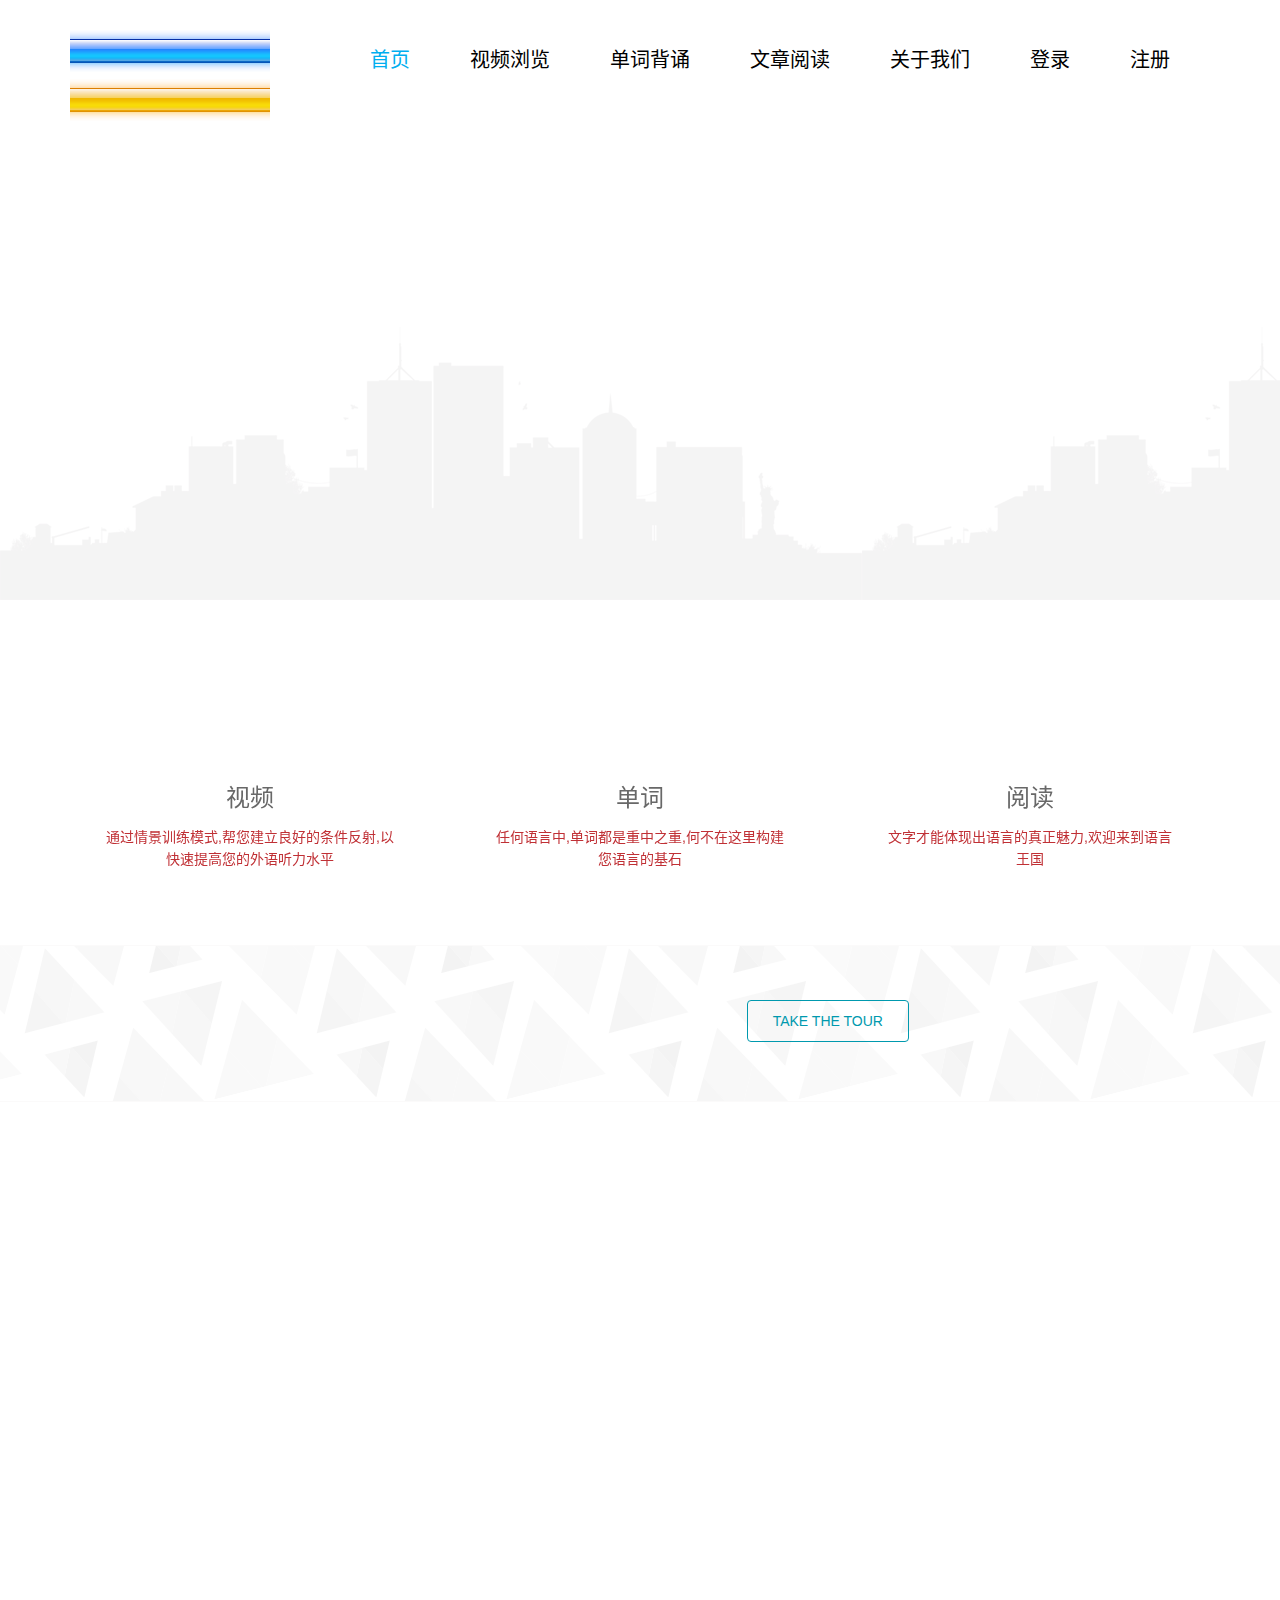
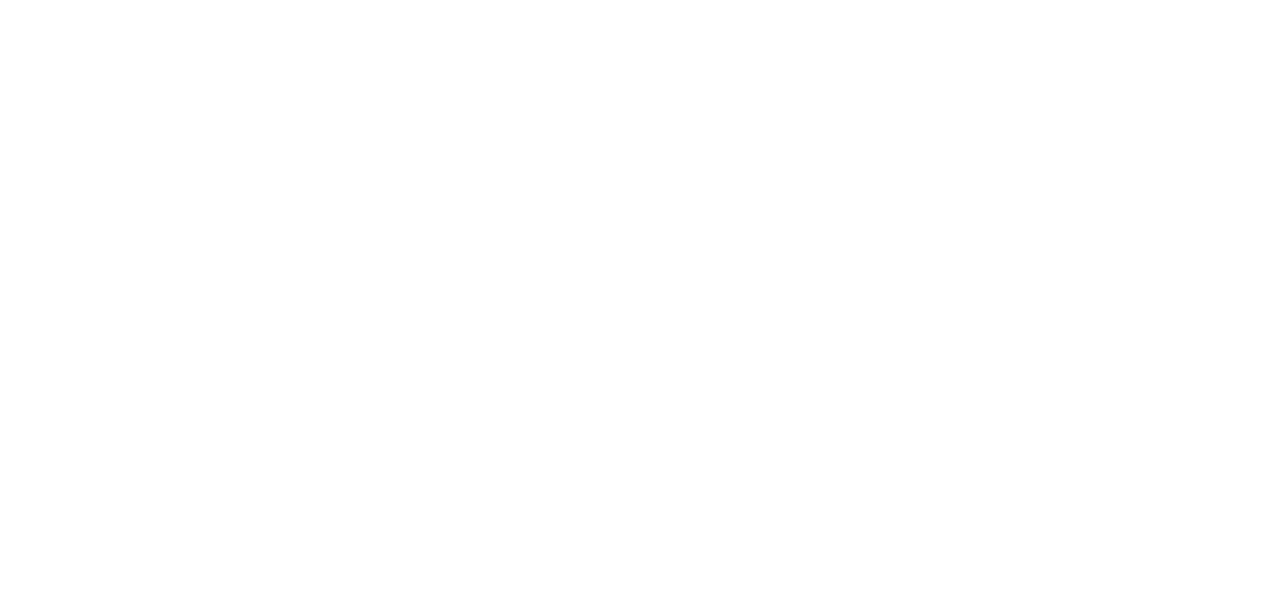
==== commit ed104cd6: "增加基于内容的推荐系统，实现新闻，视频的爬虫等功能" ====
--- a/src/main/webapp/about.html
+++ b/src/main/webapp/about.html
@@ -10,6 +10,7 @@
     <title>关于我们</title>
     <link href="static/css/bootstrap/bootstrap.min.css" rel="stylesheet">
     <link href="static/css/font-awesome/font-awesome.min.css" rel="stylesheet">
+    <link href="static/css/toastr/toastr.min.css" rel="stylesheet">
     <link href="static/css/theme.css" rel="stylesheet">
     <link href="static/css/responsive.css" rel="stylesheet">
     <!--[if lt IE 9]>
@@ -27,7 +28,7 @@
 <body>
     <!-- 导航栏 start -->
     <header id="header">
-        <div class="navbar navbar-inverse" role="banner">
+        <div class="navbar" role="banner">
             <div class="container">
                 <div class="navbar-header">
                     <button type="button" class="navbar-toggle" data-toggle="collapse" data-target=".navbar-collapse">
@@ -54,7 +55,14 @@
     </header>
     <!-- 导航栏 end -->
 
+    <div class="container text-center text-warning">
     <h1>about us</h1>
+    <h1>about us</h1>
+    <h1>about us</h1>
+    <h1>about us</h1>
+    <h1>about us</h1>
+    <h1>about us</h1>
+    </div>
 
     <!-- footer start -->
     <footer id="footer">
@@ -75,6 +83,7 @@
 <script type="text/javascript" src="static/js/jquery/jquery-3.4.1.min.js"></script>
 <script type="text/javascript" src="static/js/bootstrap/bootstrap.min.js"></script>
 <script type="text/javascript" src="static/js/jquery/jquery.md5.js"></script>
+<script type="text/javascript" src="static/js/toastr/toastr.min.js"></script>
 <script type="text/javascript" src="static/js/user.js"></script>
 <script type="text/javascript" src="static/js/main.js"></script>
 </html>
--- a/src/main/webapp/static/css/theme.css
+++ b/src/main/webapp/static/css/theme.css
@@ -162,7 +162,7 @@
   padding: 30px 0 60px 0;
 }
 
-#header .navbar-inverse .container{
+#header .navbar .container{
   position: relative;
 }
 
@@ -262,30 +262,35 @@
   margin: 0;
 }
 
+#header .navbar-nav.navbar-right > li {
+  margin-left: 20px;
+}
+
 #header .navbar-nav.navbar-right >li:last-child{
   margin-right: 20px;
 }
 
 #header .navbar-nav.navbar-right >li a {
   color: #000;
-  font-size: 12px;
+  font-size: 20px;
   padding: 20px;
   text-transform: uppercase;
   font-weight: 300;
 }
 
 
-#header .navbar-inverse .navbar-nav  li.active > a,  
-#header .navbar-inverse .navbar-nav  li.active > a:focus, 
+#header .navbar .navbar-nav  li.active > a,
+#header .navbar .navbar-nav  li.active > a:focus,
 #header .navbar-nav.navbar-right li > a:hover,
-.navbar-inverse .navbar-nav > .open > a {
+.navbar .navbar-nav > .open > a {
   background-color: inherit;
   border: 0;
   color: #00aeef;
 }
 
-#header .navbar-inverse .navbar-nav  li a:hover{
+#header .navbar .navbar-nav  li a:hover{
   color: #00aeef;
+  background-color: white;
 }
 
 
